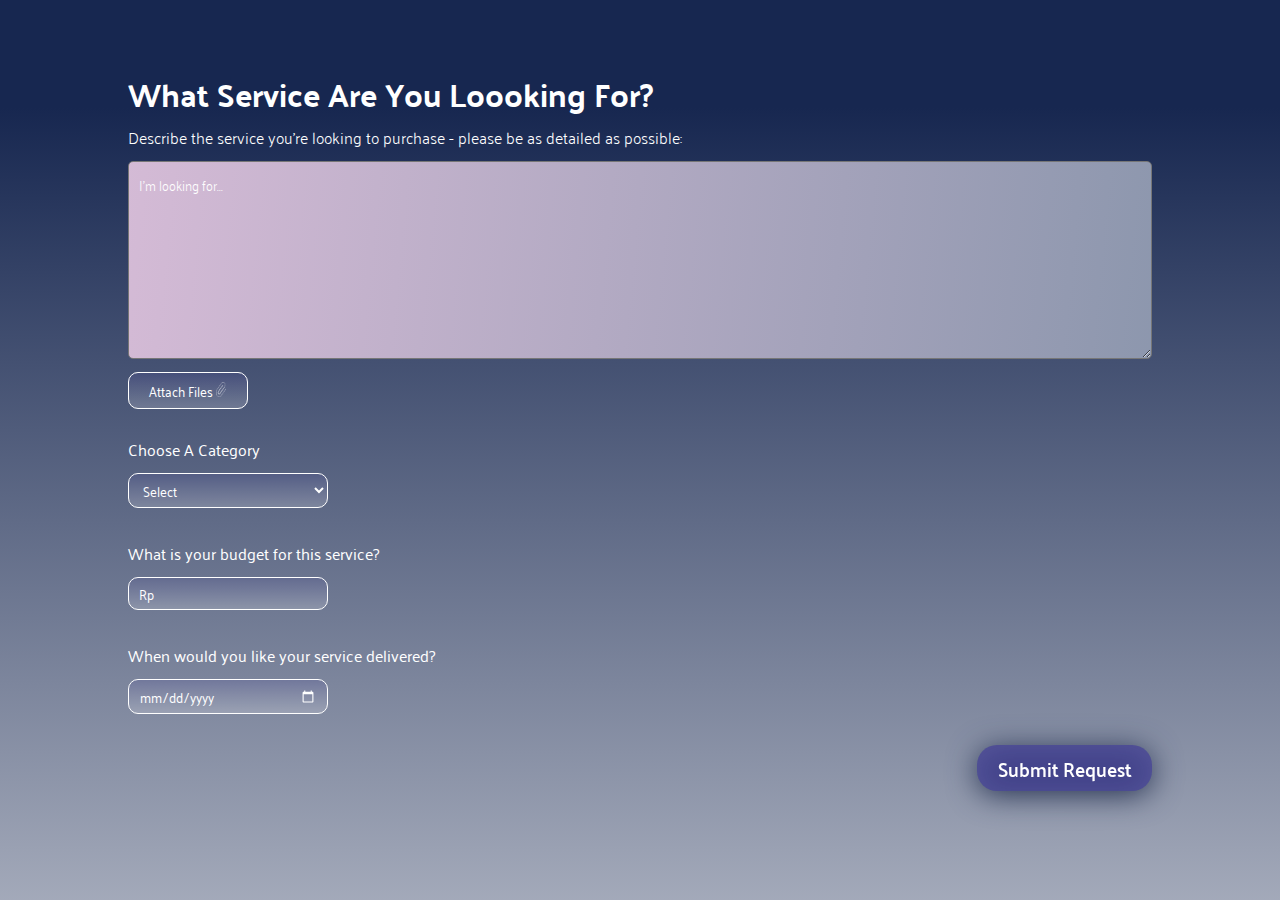
==== html/form.html @ 3dff6f6b "form" ====
<!DOCTYPE html>
<html lang="en">
<head>
    <meta charset="UTF-8">
    <meta http-equiv="X-UA-Compatible" content="IE=edge">
    <meta name="viewport" content="width=device-width, initial-scale=1.0">
    <title>Request Form</title>
    <link rel="stylesheet" href="../css/styleForm.css">
</head>
<body>
    <h1>What Service Are You Loooking For?</h1>
    <h4>Describe the service you're looking to purchase - please be as detailed as possible:</h4>
    <form action="">
        <textarea name="" id="" cols="30" rows="7">I'm looking for...</textarea>
        <div class="wrap">
            <label for="inputFile" class="inputFile">
                Attach Files <img src="../assets/papperclip.png" alt="">
                <input type="file" class="none" id="inputFile"><br>
            </label>
        </div>
        <label class="category" for="category">Choose A Category</label><br>
        <select id="category" name="category">
            <option class="pertama">Select</option>
            <option>Graphics & Design</option>
            <option>Digital Marketing</option>
            <option>Writing & Translation</option>
            <option>Video & Animations</option>
            <option>Music & Audio</option>
            <option>Programming & Tech</option>
            <option>Business</option>
            <option>Lifestyle</option>
            <option>Trending</option>
        </select><br>
        <label for="budget">What is your budget for this service?</label><br>
        <input type="number" name="budget" id="budget" placeholder="Rp"><br>
        <label for="date">When would you like your service delivered?</label><br>
        <input type="date" name="date" id="date"><br>
        <button type="submit">Submit Request</button>
    </form>
</body>
</html>
---- css/styleForm.css ----
@import url('https://fonts.googleapis.com/css2?family=Palanquin:wght@100;200;300;400;500;600;700;800;900&family=Poppins:wght@100;200;300;400;500;600;700;800;900&display=swap');
*{
    margin: 0;
    padding: 0;
    box-sizing: border-box;
    text-decoration: none;
    scroll-behavior: smooth;
    scroll-padding-top: 2rem;
    list-style: none;
    font-family: 'palanquin', sans-serif;
}

body{
    min-height: 100%;
    padding: 5% 10%;
    background: linear-gradient(180deg, #172750 11.96%, rgba(51, 51, 51, 0) 158.03%);
    background-repeat: no-repeat;
    background-attachment: fixed;
    color: #FFFF;
}

h1{
    font-weight: 700;
}

h4{
    font-weight: 300;
    margin-bottom: 1%;
}

form > input, select{
    background: linear-gradient(180deg, rgba(72, 70, 151, 0.2) 0%, rgba(254, 254, 254, 0.2) 100%);
    border: 0.3px solid #FFFFFF;
    border-radius: 10px;
    margin-bottom: 3%;
    margin-top: 1%;
    padding: 0.3% 1%;
    color: #FFFF;
    width: 200px;
}

::placeholder{
    color: #FFFF;
}

form textarea{
    width: 100%;
    border-radius: 5px;
    background: linear-gradient(95.56deg, #E1C1DD -18.17%, #8392A8 113.84%);
    padding: 1%;
    color: #FFFF;
    font-weight: 300;
}

form select > option{
    color: black;
    background-color: rgba(185, 206, 226, 1);
}

form select .pertama{
    color: #FFFF;
    background: #B4B2FC;
    border-radius: 15px;
}

form .wrap{
    margin-bottom: 3%;
    margin-top: 1%;
}

form .inputFile{
    cursor: pointer;
    background: linear-gradient(180deg, rgba(72, 70, 151, 0.2) 0%, rgba(254, 254, 254, 0.2) 100%);
    border: 0.3px solid #FFFFFF;
    border-radius: 10px;
    padding: 0.5% 2%;
    color: #FFFF;
    font-size: 13px;
    width: 200px;
}

form .wrap img{
    height: 15px;
}


form .none{
    display: none;
}

::-webkit-calendar-picker-indicator {
    filter: invert(1);
}

form button{
    border-radius: 20px;
    padding: 0.5% 2%;
    font-weight: 600;
    border: none;
    background: rgba(72, 70, 151, 0.8);
    color: #FFFF;
    filter: drop-shadow(0px 4px 15px #121F40);
    float: right;
    font-size: 19px;
}
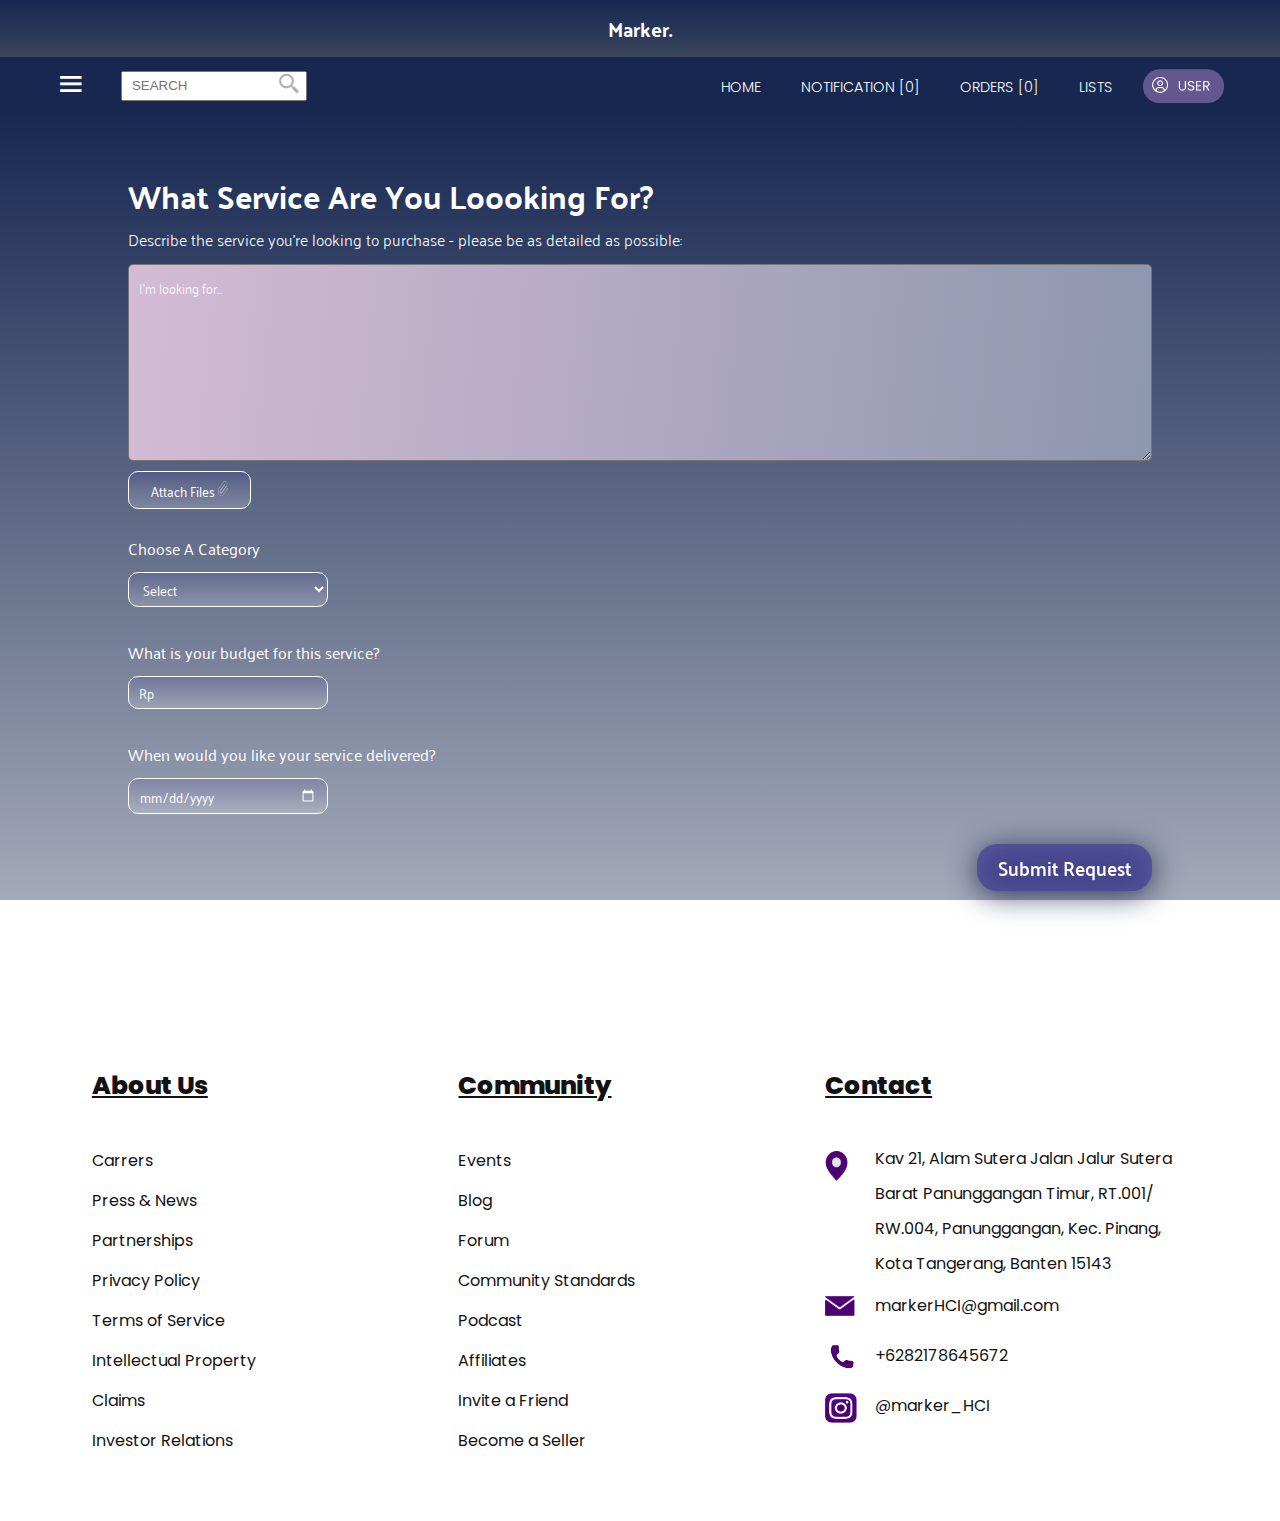
==== commit 0c23c3d5: "header & footer & js" ====
--- a/html/form.html
+++ b/html/form.html
@@ -5,37 +5,118 @@
     <meta http-equiv="X-UA-Compatible" content="IE=edge">
     <meta name="viewport" content="width=device-width, initial-scale=1.0">
     <title>Request Form</title>
+    <link rel="stylesheet" href="../css/layoutSignForm.css">
     <link rel="stylesheet" href="../css/styleForm.css">
+    <link rel="stylesheet" href="https://cdn.jsdelivr.net/npm/boxicons@latest/css/boxicons.min.css">
 </head>
 <body>
-    <h1>What Service Are You Loooking For?</h1>
-    <h4>Describe the service you're looking to purchase - please be as detailed as possible:</h4>
-    <form action="">
-        <textarea name="" id="" cols="30" rows="7">I'm looking for...</textarea>
+    <header>
+        <p class="logo">Marker.</p>
+        <nav>
+            <div class="wraps">
+                <div class="bx bx-menu" id="menu-icon">
+                    <ul class="drop-down-menu">
+                        <li class="spesial">Category</li>
+                        <li class="normal"><a href="">Graphics & Design <img src="../assets/arrow.png"></a></li>
+                        <li class="normal"><a href="">Digital Marketing <img src="../assets/arrow.png"></a></li>
+                        <li class="normal"><a href="">Writing & Translation <img src="../assets/arrow.png"></a></li>
+                        <li class="normal"><a href="">Video & Animation <img src="../assets/arrow.png"></a></li>
+                        <li class="normal"><a href="">Music & Audio <img src="../assets/arrow.png"></a></li>
+                        <li class="normal"><a href="">Programming & Tech <img src="../assets/arrow.png"></a></li>
+                        <li class="normal"><a href="">Business <img src="../assets/arrow.png"></a></li>
+                        <li class="normal"><a href="">Lifestyle <img src="../assets/arrow.png"></a></li>
+                        <li class="normal" id="normal-edit"><a href="">Trending <img src="../assets/arrow.png"></a></li>
+                    </ul>
+                </div>
+                <div class="search">
+                    <input type="text" placeholder=" SEARCH" class="format">
+                    <i class='bx bx-search-alt-2'></i>
+                    <ul class="drop-down">
+                        <li><a href=""><span class="nama-dd" id="nama-dd-edit1">Create a custom 2D...</span><span class="kanan1">&times;</span></a></li>
+                        <li><a href=""><span class="nama-dd">Create a special...</span><span class="kanan2">&times;</span></a></li>
+                        <li><a href=""><span class="nama-dd">Create a new...</span><span class="kanan3">&times;</span></a></li>
+                        <li><a href=""><span class="nama-dd" id="nama-dd-edit">Recommended for...</span><span class="kanan4">&times;</span></a></li>
+                    </ul>
+                </div>
+            </div>
+            <ul class="nav-links" id="navbar">
+                <li><a href="home.html">HOME</a></li>
+                <li><a href="aboutUs.html">NOTIFICATION [0]</a></li>
+                <li><a href="menu.html">ORDERS [0]</a></li>
+                <li><a href="findUs.html">LISTS</a></li>
+            </ul>
+            <div class="gbr-user">
+                <img src="../assets/user.png">
+            </div>
+        </nav>
+    </header>
+    
+    <div class="section">
+        <h1>What Service Are You Loooking For?</h1>
+        <h4>Describe the service you're looking to purchase - please be as detailed as possible:</h4>
+        <form action="">
+            <textarea name="" id="" cols="30" rows="7">I'm looking for...</textarea>
+            <div class="wrap">
+                <label for="inputFile" class="inputFile">
+                    Attach Files <img src="../assets/papperclip.png" alt="">
+                    <input type="file" class="none" id="inputFile"><br>
+                </label>
+            </div>
+            <label class="category" for="category">Choose A Category</label><br>
+            <select id="category" name="category">
+                <option class="pertama">Select</option>
+                <option>Graphics & Design</option>
+                <option>Digital Marketing</option>
+                <option>Writing & Translation</option>
+                <option>Video & Animations</option>
+                <option>Music & Audio</option>
+                <option>Programming & Tech</option>
+                <option>Business</option>
+                <option>Lifestyle</option>
+                <option>Trending</option>
+            </select><br>
+            <label for="budget">What is your budget for this service?</label><br>
+            <input class="rp" type="number" name="budget" id="budget" placeholder="Rp"><br>
+            <label for="date">When would you like your service delivered?</label><br>
+            <input type="date" name="date" id="date"><br>
+            <button type="submit">Submit Request</button>
+        </form>
+    </div>
+
+    <footer>
         <div class="wrap">
-            <label for="inputFile" class="inputFile">
-                Attach Files <img src="../assets/papperclip.png" alt="">
-                <input type="file" class="none" id="inputFile"><br>
-            </label>
+            <div class="footers">
+                <div class="footer-section">
+                    <h3 class="footer-title">About Us</h3>
+                    <a href="" class="pencet-1">Carrers</a>
+                    <a href="" class="pencet1">Press & News</a>
+                    <a href="" class="pencet1">Partnerships</a>
+                    <a href="" class="pencet1">Privacy Policy</a>
+                    <a href="" class="pencet1">Terms of Service</a>
+                    <a href="" class="pencet1">Intellectual Property</a>
+                    <a href="" class="pencet1">Claims</a>
+                    <a href="" class="pencet1">Investor Relations</a>
+                </div>
+                <div class="footer-section">
+                    <h3 class="footer-title">Community</h3>
+                    <a href="" class="pencet-1">Events</a>
+                    <a href="" class="pencet1">Blog</a>
+                    <a href="" class="pencet1">Forum</a>
+                    <a href="" class="pencet1">Community Standards</a>
+                    <a href="" class="pencet1">Podcast</a>
+                    <a href="" class="pencet1">Affiliates</a>
+                    <a href="" class="pencet1">Invite a Friend</a>
+                    <a href="" class="pencet1">Become a Seller</a>
+                </div>
+                <div class="footer-section">
+                    <h3 class="footer-title">Contact</h3>
+                    <img src="../assets/location.png" class="atur1"><a href="" class="pencet-1" id="ctc1"><span>Kav 21, Alam Sutera Jalan Jalur Sutera <br> Barat Panunggangan Timur, RT.001/ RW.004, Panunggangan, Kec. Pinang, Kota Tangerang, Banten 15143</span></a>
+                    <img src="../assets/mail.png" class="atur2"><a href="" class="pencet1" id="ctc"><span> markerHCI@gmail.com</span></a>
+                    <img src="../assets/phone.png" class="atur3"><a href="" class="pencet1" id="ctc"><span> +6282178645672</span></a>
+                    <img src="../assets/instagram.png" class="atur4"><a href="" class="pencet1" id="ctc"><span>@marker_HCI</span></a>
+                </div>
+            </div>
         </div>
-        <label class="category" for="category">Choose A Category</label><br>
-        <select id="category" name="category">
-            <option class="pertama">Select</option>
-            <option>Graphics & Design</option>
-            <option>Digital Marketing</option>
-            <option>Writing & Translation</option>
-            <option>Video & Animations</option>
-            <option>Music & Audio</option>
-            <option>Programming & Tech</option>
-            <option>Business</option>
-            <option>Lifestyle</option>
-            <option>Trending</option>
-        </select><br>
-        <label for="budget">What is your budget for this service?</label><br>
-        <input type="number" name="budget" id="budget" placeholder="Rp"><br>
-        <label for="date">When would you like your service delivered?</label><br>
-        <input type="date" name="date" id="date"><br>
-        <button type="submit">Submit Request</button>
-    </form>
+    </footer>
 </body>
 </html>--- a/css/layoutSignForm.css
+++ b/css/layoutSignForm.css
@@ -0,0 +1,407 @@
+@import url('https://fonts.googleapis.com/css2?family=Poppins:wght@100;200;300;400;500;600;700;800;900&display=swap');
+@import url('https://fonts.googleapis.com/css2?family=Palanquin+Dark:wght@400;500&family=Poppins:wght@100;200;300&display=swap');
+
+*{
+    margin: 0;
+    padding: 0;
+    box-sizing: border-box;
+    text-decoration: none;
+    scroll-behavior: smooth;
+    scroll-padding-top: 2rem;
+    list-style: none;
+    /* font-family: 'poppins', sans-serif; */
+}
+
+body{
+    min-height: 100%;
+    margin: 0;
+    background: #ECECEC;
+    background-repeat: no-repeat;
+    background-attachment: fixed;
+}
+
+/* header */
+
+header{
+    background-image: linear-gradient(#172750, #2A385A, #414C5A);
+    position: fixed;
+    z-index: 3;
+    top: 0;
+    right: 0;
+    width: 100%;
+    display: block;
+    align-items: center;
+    justify-content: space-between;
+    padding: 10px 4%;
+}
+
+nav{
+    background: #172750;
+    position: fixed;
+    z-index: 3;
+    right: 0;
+    width: 100%;
+    display: flex;
+    align-items: center;
+    justify-content: space-between;
+    padding: 10px 4%;
+    font-family: 'poppins', sans-serif;
+}
+
+.bx-menu{
+    margin-right: auto;
+    font-size: 2rem;
+    color: #FFFFFF;
+    cursor: pointer;
+    padding: 0px 3px 3px 3px;
+    border: 1.5px solid #172750;
+}
+
+.nav-links{
+    position: relative;
+    display: flex;
+}
+
+.nav-links a{
+    padding: 10px 20px;
+    font-size: 0.9rem;
+    font-weight: 300;
+    color: #FFFFFF;
+}
+
+.nav-links a:hover{
+    background-color: rgba(196, 196, 196, 0.3);
+    border-radius: 30px;
+}
+
+.gbr-user{
+    width: 80.94px;
+    height: 34.2px;
+    position: relative;
+    margin-left: 10px;
+    margin-right: 5px;
+    cursor: pointer;
+}
+
+nav .gbr-user img{
+    width: 80.94px;
+    height: 34.2px;
+}
+
+nav .gbr-user::after{
+    content: '';
+    position: absolute;
+    top: 0;
+    bottom: 0;
+    left: 0;
+    right: 0;
+    opacity: 0;
+}
+
+nav .gbr-user:hover::after{
+    border-radius: 30px;
+    background-color: #FFFFFF;
+    opacity: 0.2;
+}
+
+.search{
+    float: right;
+    padding-top: 5px;
+    margin-left: 30px;
+    font-family: 'poppins', sans-serif;
+}
+
+.format{
+    outline: none;
+    padding-left: 5px;
+    padding-right: -5px;
+    height: 30px;
+    margin-top: -10px;
+}
+
+.wraps{
+    display: block;
+    text-align: left;
+    margin-right: auto;
+    font-family: 'poppins', sans-serif;
+}
+
+.bx-search-alt-2{
+    position: absolute;
+    margin-left: -30px;
+    margin-top: 0px;
+    opacity: 0.3;
+    cursor: pointer;
+    font-size: 25px;
+}
+
+.logo{
+    text-align: center;
+    font-family: 'Palanquin Dark', sans-serif ;
+    color: #FFFFFF;
+    font-size: 20px;
+    padding-bottom: 10px;
+}
+
+.search .drop-down{
+    list-style-type: none;
+    text-decoration: none;
+    display: none;
+}
+
+.search:hover .drop-down{
+    display: block;
+    background: #FFFFFF;
+    position: absolute;
+    line-height: 30px;
+    z-index: 1;
+}
+
+.search:hover .drop-down li a{
+    padding: 8px;
+    color: #000000;
+    font-size: 12px;
+    position: relative;
+}
+
+.search:hover .drop-down li a .nama-dd{
+    opacity: 0.4;
+}
+
+#nama-dd-edit{
+    line-height: 32px;
+}
+
+.search:hover .drop-down li a::after{
+    content: '';
+    position: absolute;
+    top: 0;
+    bottom: 0;
+    left: 0;
+    right: 0;
+    opacity: 0;
+}
+
+.search:hover .drop-down li a:hover::after{
+    background-color: #C4C4C4;
+    opacity: 0.3;
+}
+
+.kanan1{
+    font-size: 20px;
+    color: #484697;
+    margin-left: 20px;
+    opacity: 1;
+}
+
+.kanan2{
+    font-size: 20px;
+    color: #484697;
+    margin-left: 41px;
+    opacity: 1;
+}
+
+.kanan3{
+    font-size: 20px;
+    color: #484697;
+    margin-left: 59px;
+    opacity: 1;
+}
+
+.kanan4{
+    font-size: 20px;
+    color: #484697;
+    margin-left: 27px;
+    opacity: 1;
+}
+
+.bx-menu .drop-down-menu{
+    list-style-type: none;
+    text-decoration: none;
+    display: none;
+}
+
+.bx-menu:hover{
+    border: 1.5px solid #000000;
+    background-color: #484697;
+}
+
+.bx-menu:hover .drop-down-menu{
+    display: block;
+    background: #484697;
+    margin-left: -4px;
+    border: 1.5px solid #000000;
+    border-top: 3px solid #FFFFFF;
+    position: absolute;
+    line-height: 30px;
+    z-index: 1;
+    font-size: 14px;
+}
+
+.bx-menu:hover .drop-down-menu li a{
+    padding: 9px;
+    color: #FFFFFF;
+}
+
+.bx-menu:hover .drop-down-menu li a img{
+    width: 18.6px;
+    height: 13.8px;
+    float: right;
+    margin-top: 8px;
+    margin-right: 10px;
+    margin-left: 40px;
+}
+
+.spesial{
+    font-size: 18px;
+    font-weight: 500;
+    margin-left: 10px;
+    cursor: default;
+}
+
+.normal{
+    margin-left: 10px;
+}
+
+#normal-edit{
+    padding-bottom: 10px;
+}
+
+/* footer */
+
+footer{
+    background: #FFFFFF;
+    padding: 50px 0px 60px 0px;
+    font-family: 'poppins', sans-serif;
+}
+
+.wrap{
+    width: 1100px;
+    margin: auto;
+    position: relative;
+    font-family: 'poppins', sans-serif;
+}
+
+.footers{
+    width: 100%;
+    position: relative;
+    display: flex;
+    flex-wrap: wrap;
+    margin: auto;
+    font-family: 'poppins', sans-serif;
+}
+
+.footer-section{
+    width: 33%;
+    margin: 0 auto;
+    font-family: 'poppins', sans-serif;
+}
+
+.footer-title{
+    width: 100%;
+    font-weight: 800;
+    font-size: 25px;
+    color: #121212;
+    line-height: 50px;
+    margin-bottom: 30px;
+    text-decoration: underline;
+    text-align: left;
+}
+
+.pencet{
+    width: 100%;
+    color: #121212;
+    line-height: 30px;
+    margin-bottom: 20px;
+}
+
+.footer-section .pencet-1{
+    line-height: 40px;
+    font-family: 'poppins', sans-serif;
+}
+
+.footer-section .pencet1{
+    line-height: 40px;
+    font-family: 'poppins', sans-serif;
+}
+
+a.pencet1{
+    display: inline-block;
+    width: 100%;
+    text-decoration: none;
+    line-height: 30px;
+    margin-bottom: 0px;
+    color: #121212;
+}
+
+a.pencet-1{
+    display: inline-block;
+    width: 100%;
+    text-decoration: none;
+    line-height: 30px;
+    margin-bottom: 0px;
+    color: #121212;
+}
+
+a.pencet1:hover{
+    text-decoration: underline;
+}
+
+a.pencet-1:hover{
+    text-decoration: underline;
+}
+
+#ctc{
+    line-height: 50px;
+}
+
+#ctc1{
+    line-height: 35px;
+    padding-left: 50px;
+}
+
+.footer-section img{
+    position: absolute;
+
+}
+
+.footer-section #ctc{
+    padding-left: 50px;
+}
+
+.atur1{
+    width: 22.624px;
+    height: 30.632px;
+    margin-top: 10px;
+}
+
+.atur2{
+    width: 29.463px;
+    height: 20.657px;
+    margin-top: 15px;
+}
+
+.atur3{
+    width: 3%;
+    margin-top: 10px;
+}
+
+.atur4{
+    width: 31.866px;
+    height: 29.922px;
+    margin-top: 12px;
+}
+
+.footer-section span{
+    margin-top: 0;
+}
+
+#ctc:hover{
+    text-decoration: none;
+    cursor: default;
+}
+
+#ctc1:hover{
+    text-decoration: none;
+    cursor: default;
+}--- a/css/styleForm.css
+++ b/css/styleForm.css
@@ -7,25 +7,33 @@
     scroll-behavior: smooth;
     scroll-padding-top: 2rem;
     list-style: none;
-    font-family: 'palanquin', sans-serif;
 }
 
 body{
     min-height: 100%;
-    padding: 5% 10%;
+    /* padding: 5% 10%; */
     background: linear-gradient(180deg, #172750 11.96%, rgba(51, 51, 51, 0) 158.03%);
     background-repeat: no-repeat;
     background-attachment: fixed;
-    color: #FFFF;
+}
+
+.section{
+    padding: 5% 10%;
+    margin-bottom: 8%;
 }
 
 h1{
+    margin-top: 10%;
     font-weight: 700;
+    font-family: 'palanquin', sans-serif;
+    color: #FFFF;
 }
 
 h4{
     font-weight: 300;
     margin-bottom: 1%;
+    font-family: 'palanquin', sans-serif;
+    color: #FFFF;
 }
 
 form > input, select{
@@ -37,10 +45,16 @@
     padding: 0.3% 1%;
     color: #FFFF;
     width: 200px;
+    font-family: 'palanquin', sans-serif;
 }
 
-::placeholder{
+form::placeholder{
     color: #FFFF;
+    font-family: 'palanquin', sans-serif;
+}
+form .rp::placeholder{
+    color: #FFFF;
+    font-family: 'palanquin', sans-serif;
 }
 
 form textarea{
@@ -50,22 +64,31 @@
     padding: 1%;
     color: #FFFF;
     font-weight: 300;
+    font-family: 'palanquin', sans-serif;
 }
 
 form select > option{
     color: black;
     background-color: rgba(185, 206, 226, 1);
+    font-family: 'palanquin', sans-serif;
 }
 
 form select .pertama{
     color: #FFFF;
     background: #B4B2FC;
     border-radius: 15px;
+    font-family: 'palanquin', sans-serif;
 }
 
 form .wrap{
+    font-family: 'palanquin', sans-serif;
     margin-bottom: 3%;
     margin-top: 1%;
+}
+
+label{
+    color: #FFFF;
+    font-family: 'palanquin', sans-serif;
 }
 
 form .inputFile{
@@ -77,6 +100,7 @@
     color: #FFFF;
     font-size: 13px;
     width: 200px;
+    font-family: 'palanquin', sans-serif;
 }
 
 form .wrap img{
@@ -102,4 +126,5 @@
     filter: drop-shadow(0px 4px 15px #121F40);
     float: right;
     font-size: 19px;
+    font-family: 'palanquin', sans-serif;
 }